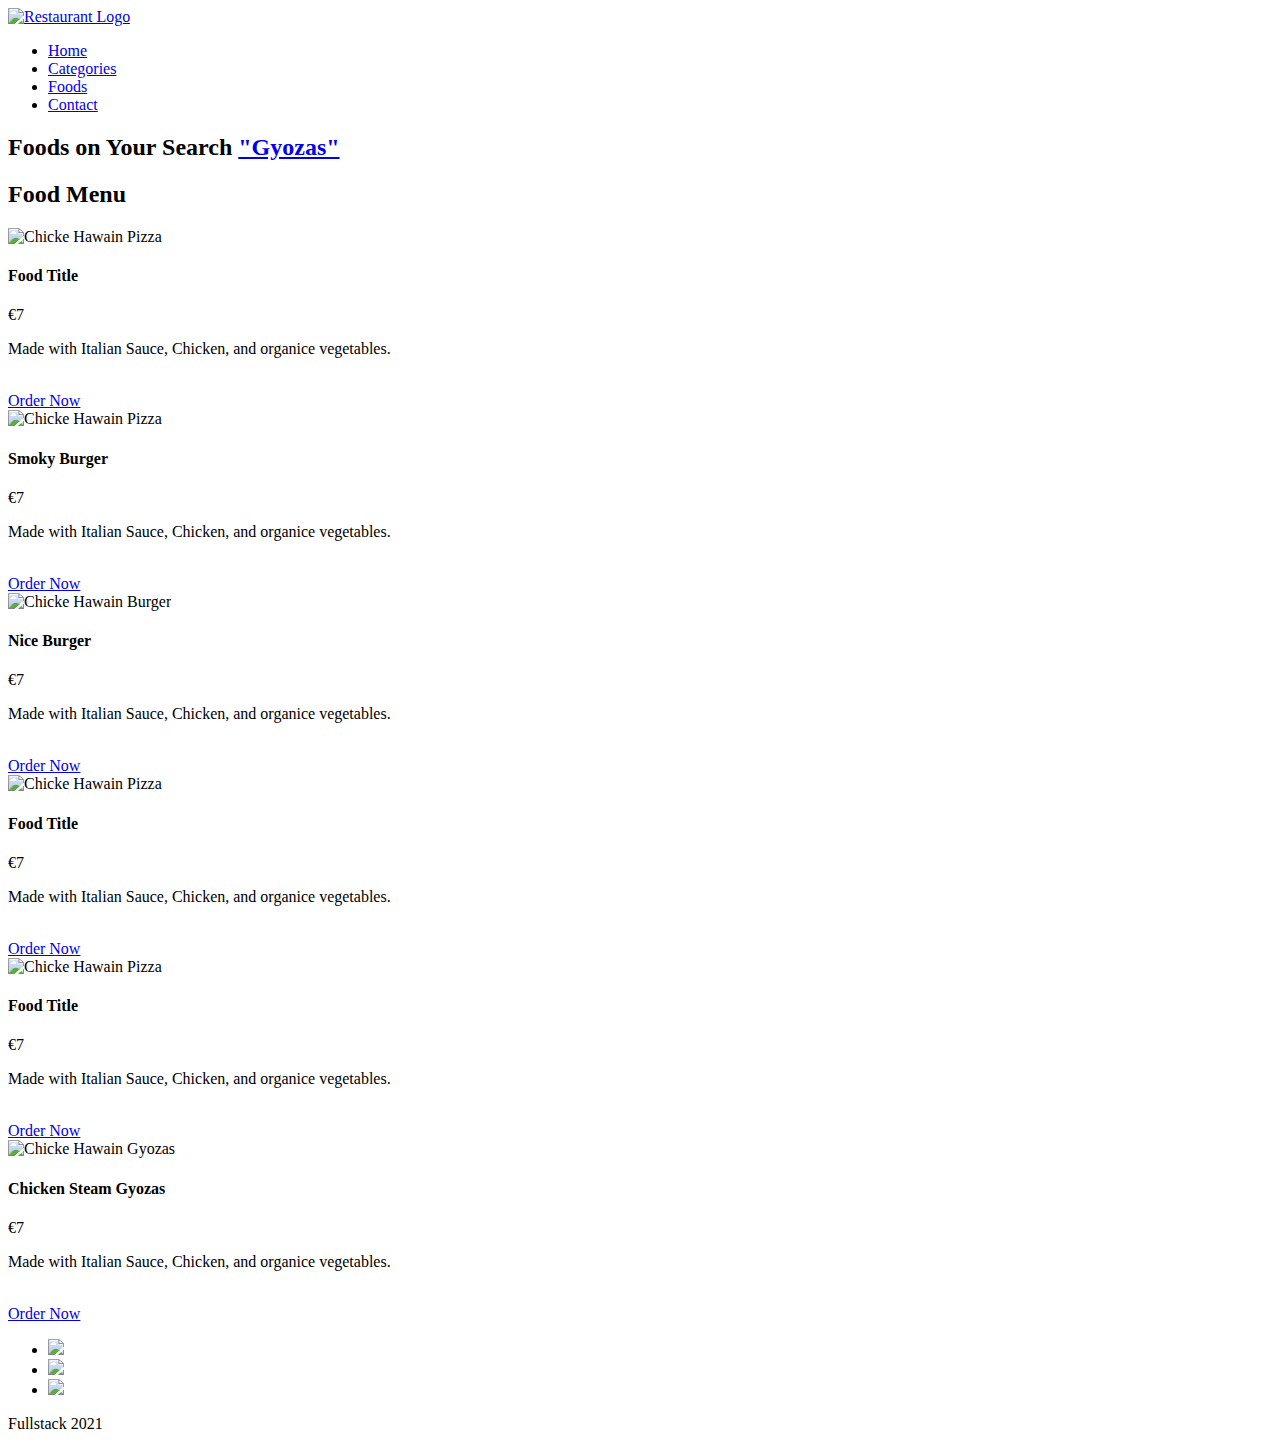
==== food-search.html @ 98f4dbf6 "Add files via upload" ====
<!DOCTYPE html>
<html lang="en">

<head>
    <meta charset="UTF-8">
    <!-- Important to make website responsive -->
    <meta name="viewport" content="width=device-width, initial-scale=1.0">
    <title>Restaurant Website</title>

    <!-- Link our CSS file -->
    <link rel="stylesheet" href="css/style.css">
</head>

<body>
    <!-- Navbar Section Starts Here -->
    <section class="navbar">
        <div class="container">
            <div class="logo">
                <a href="index.html" title="Logo">
                    <img src="images/logo.png" alt="Restaurant Logo" class="img-responsive">
                </a>
            </div>

            <div class="menu text-right">
                <ul>
                    <li>
                        <a href="index.html">Home</a>
                    </li>
                    <li>
                        <a href="categories.html">Categories</a>
                    </li>
                    <li>
                        <a href="foods.html">Foods</a>
                    </li>
                    <li>
                        <a href="#">Contact</a>
                    </li>
                </ul>
            </div>

            <div class="clearfix"></div>
        </div>
    </section>
    <!-- Navbar Section Ends Here -->

    <!-- fOOD sEARCH Section Starts Here -->
    <section class="food-search text-center">
        <div class="container">

            <h2>Foods on Your Search <a href="#" class="text-white">"Gyozas"</a></h2>

        </div>
    </section>
    <!-- fOOD sEARCH Section Ends Here -->



    <!-- fOOD MEnu Section Starts Here -->
    <section class="food-menu">
        <div class="container">
            <h2 class="text-center">Food Menu</h2>

            <div class="food-menu-box">
                <div class="food-menu-img">
                    <img src="images/menu-pizza.jpg" alt="Chicke Hawain Pizza" class="img-responsive img-curve">
                </div>

                <div class="food-menu-desc">
                    <h4>Food Title</h4>
                    <p class="food-price">€7</p>
                    <p class="food-detail">
                        Made with Italian Sauce, Chicken, and organice vegetables.
                    </p>
                    <br>

                    <a href="#" class="btn btn-primary">Order Now</a>
                </div>
            </div>

            <div class="food-menu-box">
                <div class="food-menu-img">
                    <img src="images/menu-burger.jpg" alt="Chicke Hawain Pizza" class="img-responsive img-curve">
                </div>

                <div class="food-menu-desc">
                    <h4>Smoky Burger</h4>
                    <p class="food-price">€7</p>
                    <p class="food-detail">
                        Made with Italian Sauce, Chicken, and organice vegetables.
                    </p>
                    <br>

                    <a href="#" class="btn btn-primary">Order Now</a>
                </div>
            </div>

            <div class="food-menu-box">
                <div class="food-menu-img">
                    <img src="images/menu-burger.jpg" alt="Chicke Hawain Burger" class="img-responsive img-curve">
                </div>

                <div class="food-menu-desc">
                    <h4>Nice Burger</h4>
                    <p class="food-price">€7</p>
                    <p class="food-detail">
                        Made with Italian Sauce, Chicken, and organice vegetables.
                    </p>
                    <br>

                    <a href="#" class="btn btn-primary">Order Now</a>
                </div>
            </div>

            <div class="food-menu-box">
                <div class="food-menu-img">
                    <img src="images/menu-pizza.jpg" alt="Chicke Hawain Pizza" class="img-responsive img-curve">
                </div>

                <div class="food-menu-desc">
                    <h4>Food Title</h4>
                    <p class="food-price">€7</p>
                    <p class="food-detail">
                        Made with Italian Sauce, Chicken, and organice vegetables.
                    </p>
                    <br>

                    <a href="#" class="btn btn-primary">Order Now</a>
                </div>
            </div>

            <div class="food-menu-box">
                <div class="food-menu-img">
                    <img src="images/menu-pizza.jpg" alt="Chicke Hawain Pizza" class="img-responsive img-curve">
                </div>

                <div class="food-menu-desc">
                    <h4>Food Title</h4>
                    <p class="food-price">€7</p>
                    <p class="food-detail">
                        Made with Italian Sauce, Chicken, and organice vegetables.
                    </p>
                    <br>

                    <a href="#" class="btn btn-primary">Order Now</a>
                </div>
            </div>

            <div class="food-menu-box">
                <div class="food-menu-img">
                    <img src="images/menu-Gyozas.jpg" alt="Chicke Hawain Gyozas" class="img-responsive img-curve">
                </div>

                <div class="food-menu-desc">
                    <h4>Chicken Steam Gyozas</h4>
                    <p class="food-price">€7</p>
                    <p class="food-detail">
                        Made with Italian Sauce, Chicken, and organice vegetables.
                    </p>
                    <br>

                    <a href="#" class="btn btn-primary">Order Now</a>
                </div>
            </div>


            <div class="clearfix"></div>



        </div>

    </section>
    <!-- fOOD Menu Section Ends Here -->

    <!-- social Section Starts Here -->
    <section class="social">
        <div class="container text-center">
            <ul>
                <li>
                    <a href="#"><img src="https://img.icons8.com/fluent/50/000000/facebook-new.png" /></a>
                </li>
                <li>
                    <a href="#"><img src="https://img.icons8.com/fluent/48/000000/instagram-new.png" /></a>
                </li>
                <li>
                    <a href="#"><img src="https://img.icons8.com/fluent/48/000000/twitter.png" /></a>
                </li>
            </ul>
        </div>
    </section>
    <!-- social Section Ends Here -->

    <!-- footer Section Starts Here -->
    <section class="footer">
        <div class="container text-center">
            <p>Fullstack 2021</a>
        </div>
    </section>
    <!-- footer Section Ends Here -->

</body>

</html>
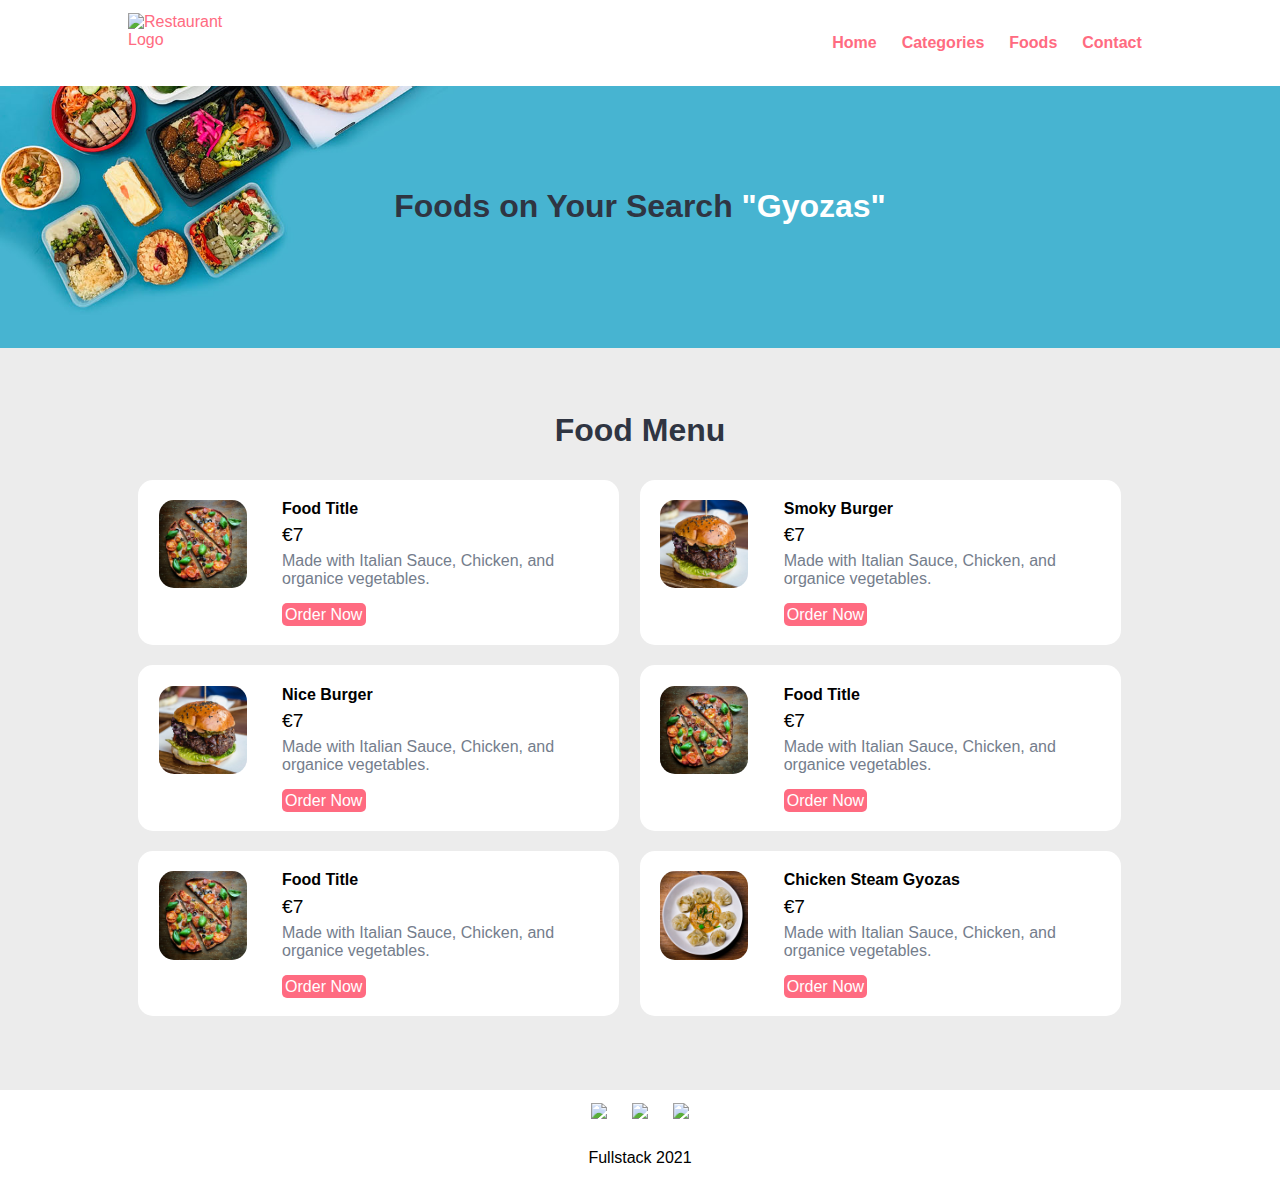
==== commit b2c29948: "Ficheiros" ====
--- a/food-search.html
+++ b/food-search.html
@@ -3,11 +3,9 @@
 
 <head>
     <meta charset="UTF-8">
-    <!-- Important to make website responsive -->
     <meta name="viewport" content="width=device-width, initial-scale=1.0">
     <title>Restaurant Website</title>
 
-    <!-- Link our CSS file -->
     <link rel="stylesheet" href="css/style.css">
 </head>
 
--- a/css/style.css
+++ b/css/style.css
@@ -0,0 +1,272 @@
+/* CSS for All */
+
+* {
+    margin: 0 0;
+    padding: 0 0;
+    font-family: Arial, Helvetica, sans-serif;
+}
+
+.container {
+    width: 80%;
+    margin: 0 auto;
+    padding: 1%;
+}
+
+.img-responsive {
+    width: 100%;
+}
+
+.img-curve {
+    border-radius: 15px;
+}
+
+.text-right {
+    text-align: right;
+}
+
+.text-center {
+    text-align: center;
+}
+
+.text-left {
+    text-align: left;
+}
+
+.text-white {
+    color: white;
+}
+
+.clearfix {
+    clear: both;
+    float: none;
+}
+
+a {
+    color: #ff6b81;
+    text-decoration: none;
+}
+
+a:hover {
+    color: #ff4757;
+}
+
+.btn {
+    padding: 1%;
+    border: none;
+    font-size: 1rem;
+    border-radius: 5px;
+}
+
+.btn-primary {
+    background-color: #ff6b81;
+    color: white;
+    cursor: pointer;
+}
+
+.btn-primary:hover {
+    color: white;
+    background-color: #ff4757;
+}
+
+h2 {
+    color: #2f3542;
+    font-size: 2rem;
+    margin-bottom: 2%;
+}
+
+h3 {
+    font-size: 1.5rem;
+}
+
+.float-container {
+    position: relative;
+}
+
+.float-text {
+    position: absolute;
+    bottom: 50px;
+    left: 40%;
+}
+
+form {
+    border: 1px solid white;
+    margin: 5%;
+    padding: 3%;
+    border-radius: 5px;
+}
+
+
+/* CSSS for navbar section */
+
+.logo {
+    width: 10%;
+    float: left;
+}
+
+.menu {
+    line-height: 60px;
+}
+
+.menu ul {
+    list-style-type: none;
+}
+
+.menu ul li {
+    display: inline;
+    padding: 1%;
+    font-weight: bold;
+}
+
+
+/* CSS for Food SEarch Section */
+
+.food-search {
+    background-image: url(../images/bg.jpg);
+    background-size: cover;
+    background-repeat: no-repeat;
+    background-position: center;
+    padding: 7% 0;
+}
+
+.food-search input[type="search"] {
+    width: 50%;
+    padding: 1%;
+    font-size: 1rem;
+    border: none;
+    border-radius: 5px;
+}
+
+
+/* CSS for Categories */
+
+.categories {
+    padding: 4% 0;
+}
+
+.box-3 {
+    width: 28%;
+    float: left;
+    margin: 2%;
+}
+
+
+/* CSS for Food Menu */
+
+.food-menu {
+    background-color: #ececec;
+    padding: 4% 0;
+}
+
+.food-menu-box {
+    width: 43%;
+    margin: 1%;
+    padding: 2%;
+    float: left;
+    background-color: white;
+    border-radius: 15px;
+}
+
+.food-menu-img {
+    width: 20%;
+    float: left;
+}
+
+.food-menu-desc {
+    width: 70%;
+    float: left;
+    margin-left: 8%;
+}
+
+.food-price {
+    font-size: 1.2rem;
+    margin: 2% 0;
+}
+
+.food-detail {
+    font-size: 1rem;
+    color: #747d8c;
+}
+
+
+/* CSS for Social */
+
+.social ul {
+    list-style-type: none;
+}
+
+.social ul li {
+    display: inline;
+    padding: 1%;
+}
+
+
+/* for Order Section */
+
+.order {
+    width: 50%;
+    margin: 0 auto;
+}
+
+.input-responsive {
+    width: 96%;
+    padding: 1%;
+    margin-bottom: 3%;
+    border: none;
+    border-radius: 5px;
+    font-size: 1rem;
+}
+
+.order-label {
+    margin-bottom: 1%;
+    font-weight: bold;
+}
+
+
+/* CSS for Mobile Size or Smaller Screen */
+
+@media only screen and (max-width:768px) {
+    .logo {
+        width: 80%;
+        float: none;
+        margin: 1% auto;
+    }
+    .menu ul {
+        text-align: center;
+    }
+    .food-search input[type="search"] {
+        width: 90%;
+        padding: 2%;
+        margin-bottom: 3%;
+    }
+    .btn {
+        width: 91%;
+        padding: 2%;
+    }
+    .food-search {
+        padding: 10% 0;
+    }
+    .categories {
+        padding: 20% 0;
+    }
+    h2 {
+        margin-bottom: 10%;
+    }
+    .box-3 {
+        width: 100%;
+        margin: 4% auto;
+    }
+    .food-menu {
+        padding: 20% 0;
+    }
+    .food-menu-box {
+        width: 90%;
+        padding: 5%;
+        margin-bottom: 5%;
+    }
+    .social {
+        padding: 5% 0;
+    }
+    .order {
+        width: 100%;
+    }
+}